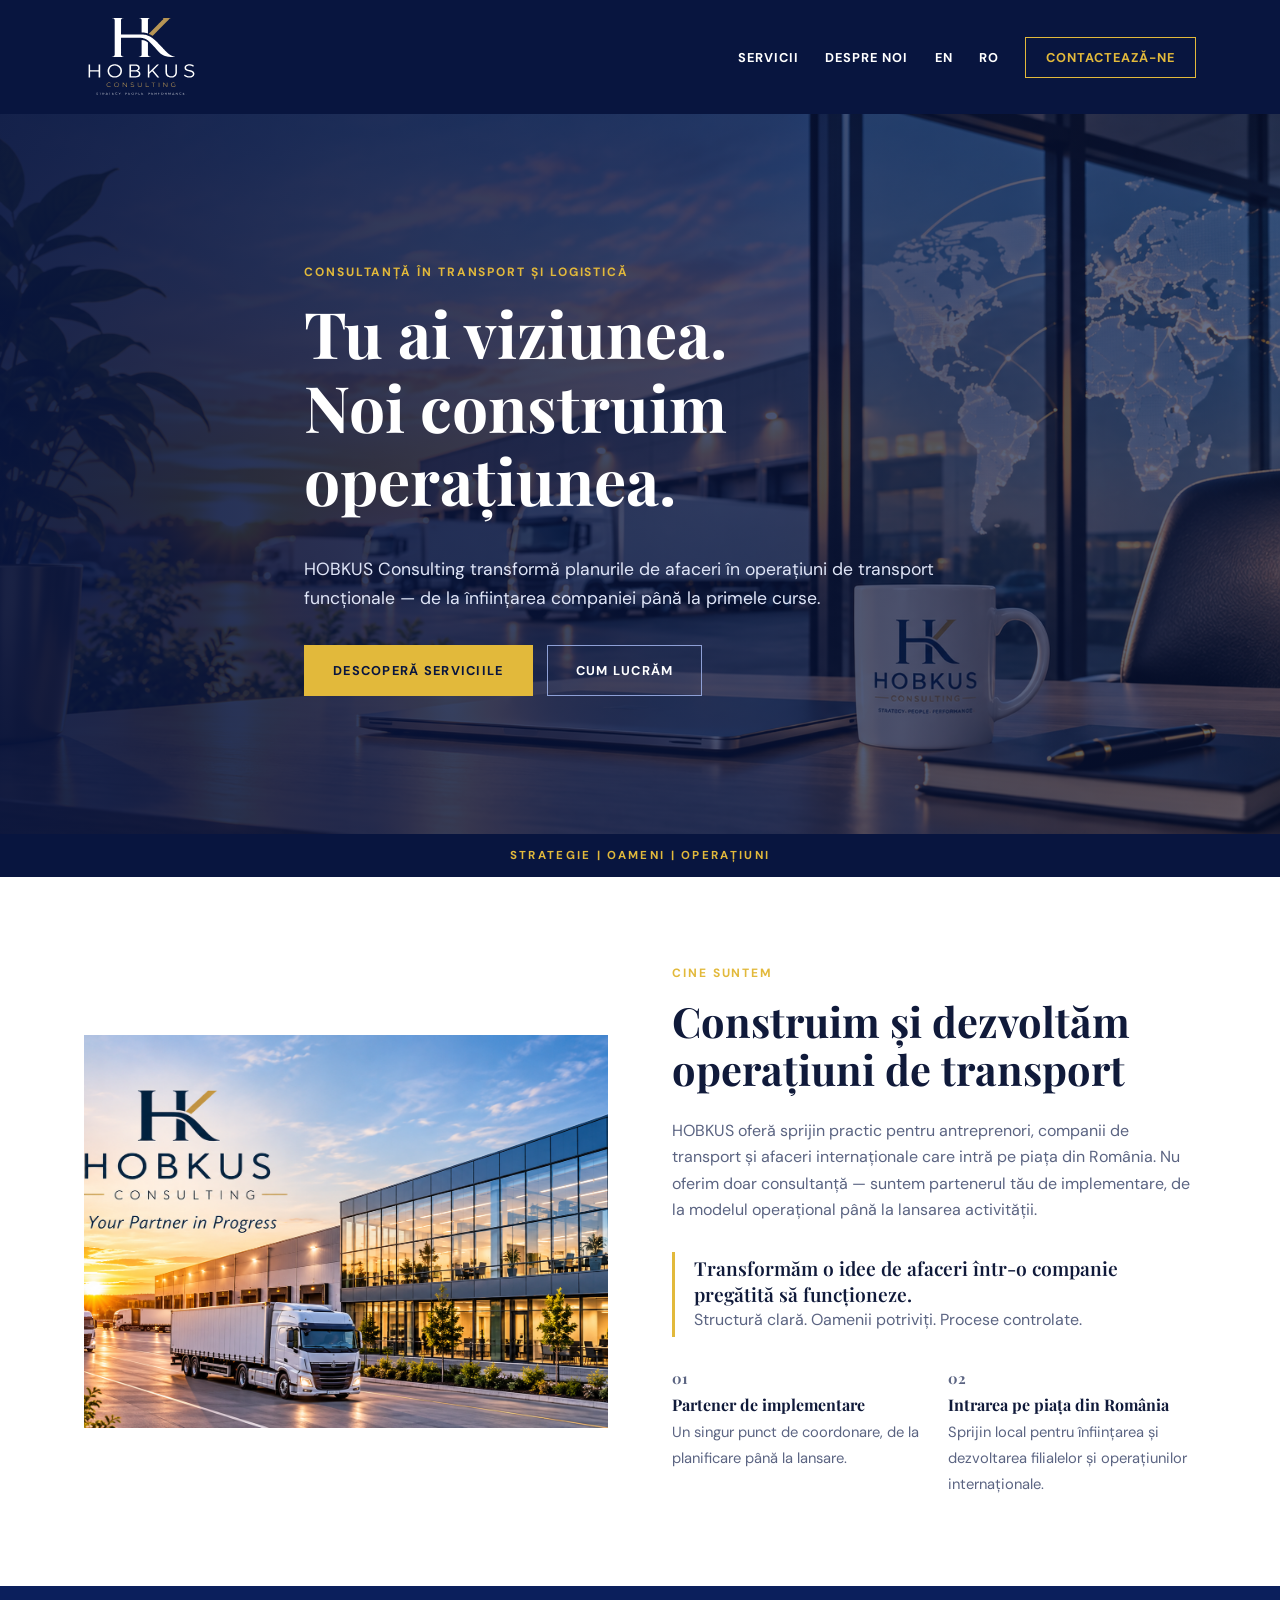
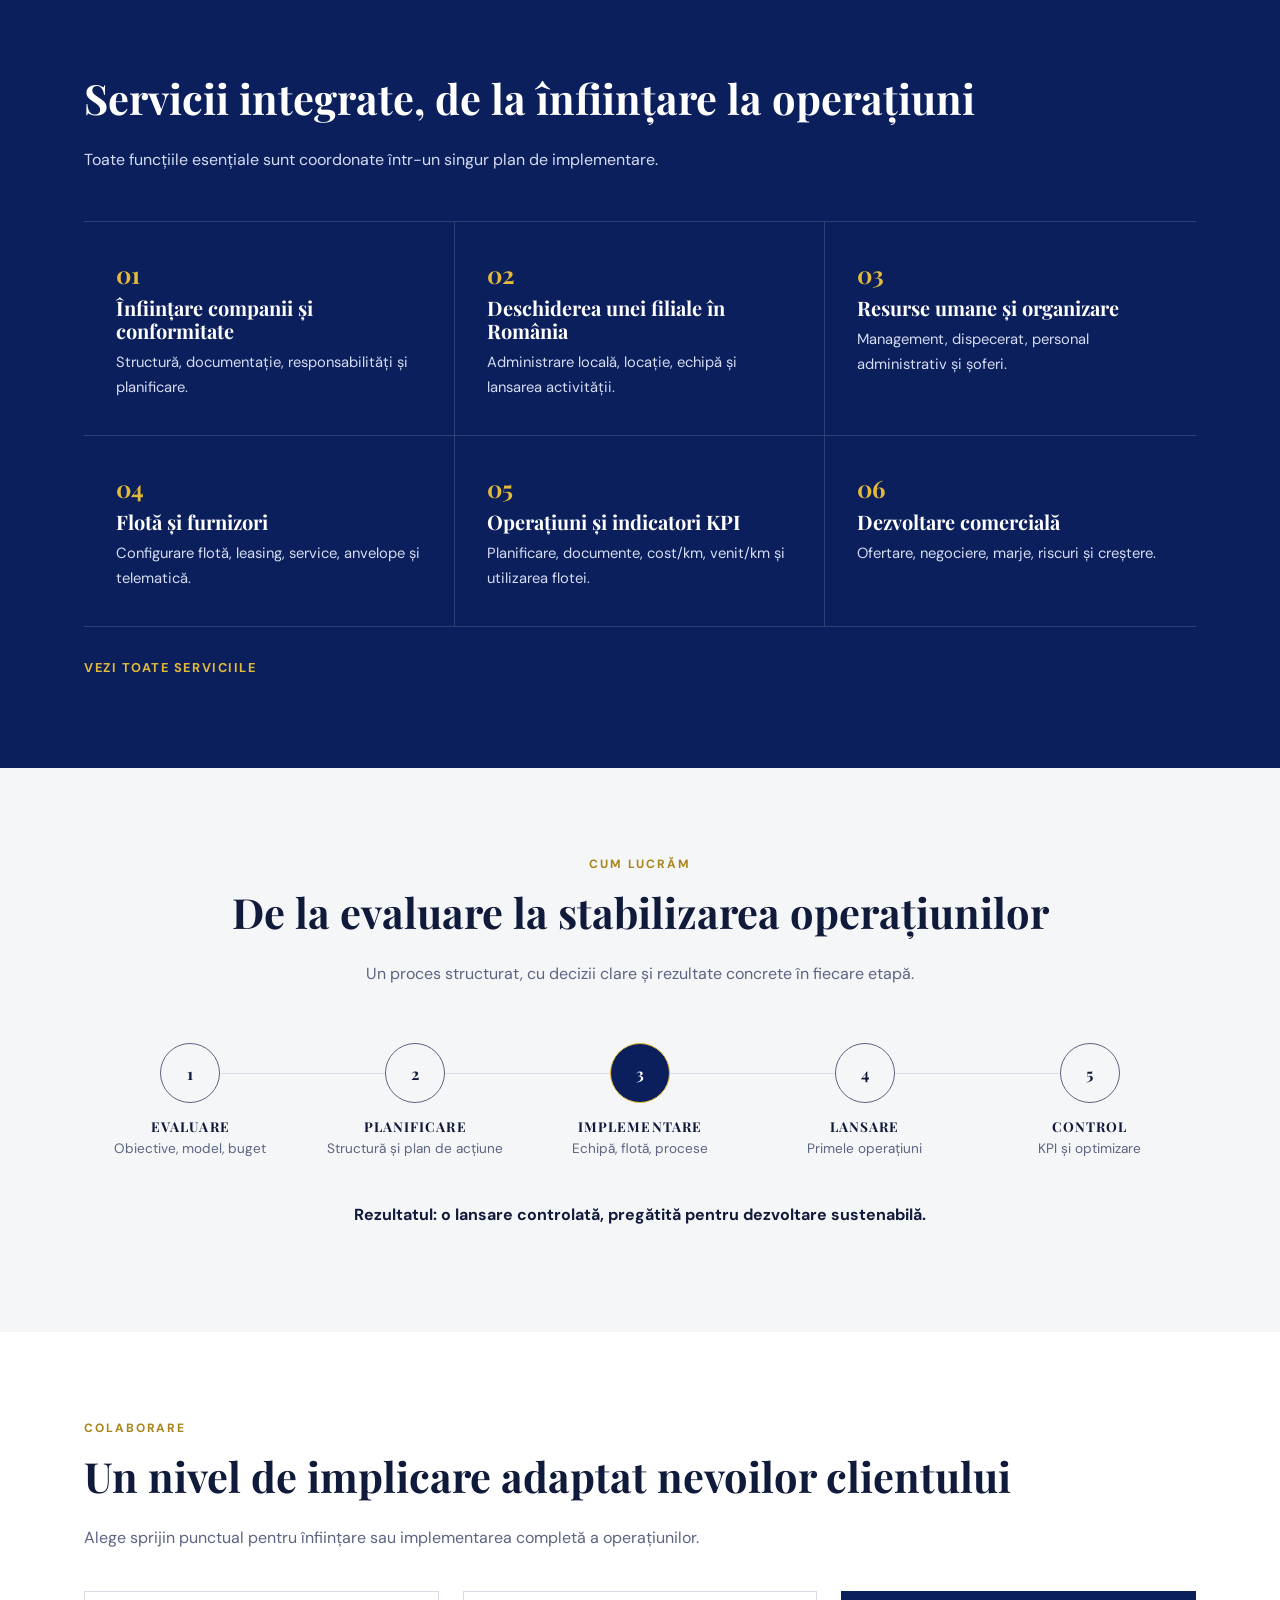
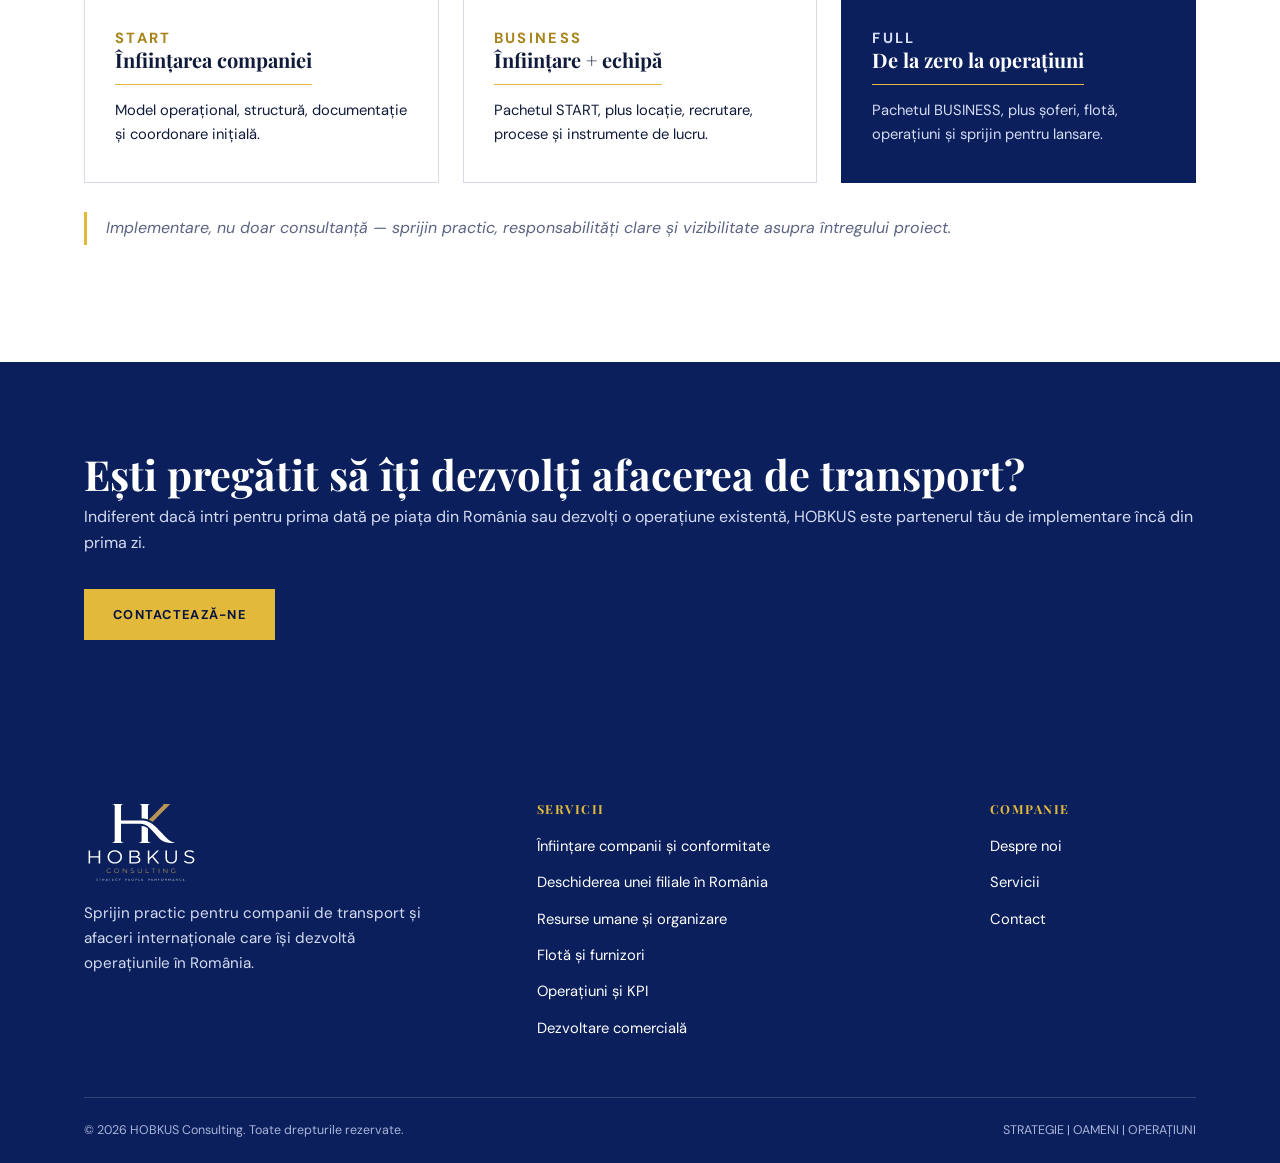
==== ro/index.html @ fe444e0a "Update navigation links to remove parent directory" ====
<!doctype html>
<html lang="ro">
<head>
<meta charset="utf-8">
<meta name="viewport" content="width=device-width,initial-scale=1">
<title>Consultanță Transport și Logistică România | HOBKUS</title>
<meta name="description" content="HOBKUS Consulting oferă consultanță pentru firme de transport și logistică: înființare companii, recrutare, management flotă, conformitate și operațiuni în România.">
<link rel="alternate" hreflang="en" href="https://hobkusconsulting.com/">
<link rel="alternate" hreflang="ro" href="https://hobkusconsulting.com/ro/">
<link rel="preconnect" href="https://fonts.googleapis.com">
<link rel="preconnect" href="https://fonts.gstatic.com" crossorigin>
<link href="https://fonts.googleapis.com/css2?family=DM+Sans:wght@400;500;700&family=Playfair+Display:wght@600;700&display=swap" rel="stylesheet">
<link rel="stylesheet" href="../style.css">
</head>
<body>

<header><div class="wrap">
<a class="logo" href="../index.html">
<img src="../img/hobkus-logo.svg" alt="HOBKUS Consulting" style="width:115px;height:auto;display:block;">
</a>
<nav>
<a href="services.html">Servicii</a>
<a href="about.html">Despre noi</a>
<a href="../index.html" lang="en">EN</a>
<a href="index.html" lang="ro" aria-current="page">RO</a>
<a class="btn-o" href="contact.html">Contactează-ne</a>
</nav>
</div></header>

<section class="hero big" style="background-image:linear-gradient(90deg,rgba(8,21,63,.93),rgba(8,21,63,.6)),url('../img/hero-home.jpg')">
<div class="wrap">
<p class="eyebrow">Consultanță în transport și logistică</p>
<h1>Tu ai viziunea. Noi construim operațiunea.</h1>
<p class="lead">HOBKUS Consulting transformă planurile de afaceri în operațiuni de transport funcționale — de la înființarea companiei până la primele curse.</p>
<div class="btns">
<a class="btn gold" href="../services.html">Descoperă serviciile</a>
<a class="btn ghost" href="#how">Cum lucrăm</a>
</div>
</div></section>

<div class="strip">Strategie | Oameni | Operațiuni</div>

<section class="white">
<div class="wrap split">
<div class="panel" role="img" aria-label="HOBKUS Consulting - operațiuni de transport" style="background-image:url('../img/who-we-are.jpeg');background-size:cover;background-position:center;"></div>
<div>
<p class="eyebrow">Cine suntem</p>
<h2>Construim și dezvoltăm operațiuni de transport</h2>
<p class="muted">HOBKUS oferă sprijin practic pentru antreprenori, companii de transport și afaceri internaționale care intră pe piața din România. Nu oferim doar consultanță — suntem partenerul tău de implementare, de la modelul operațional până la lansarea activității.</p>
<div class="quote">
<strong>Transformăm o idee de afaceri într-o companie pregătită să funcționeze.</strong>
<span class="muted">Structură clară. Oamenii potriviți. Procese controlate.</span>
</div>
<div class="pair">
<div><span class="n">01</span><b>Partener de implementare</b><span>Un singur punct de coordonare, de la planificare până la lansare.</span></div>
<div><span class="n">02</span><b>Intrarea pe piața din România</b><span>Sprijin local pentru înființarea și dezvoltarea filialelor și operațiunilor internaționale.</span></div>
</div>
</div>
</div>
</section>

<section class="dark"><div class="wrap">
<h2>Servicii integrate, de la înființare la operațiuni</h2>
<p>Toate funcțiile esențiale sunt coordonate într-un singur plan de implementare.</p>
<div class="grid3">
<div class="cell"><span class="n">01</span><h3>Înființare companii și conformitate</h3><p>Structură, documentație, responsabilități și planificare.</p></div>
<div class="cell"><span class="n">02</span><h3>Deschiderea unei filiale în România</h3><p>Administrare locală, locație, echipă și lansarea activității.</p></div>
<div class="cell"><span class="n">03</span><h3>Resurse umane și organizare</h3><p>Management, dispecerat, personal administrativ și șoferi.</p></div>
<div class="cell"><span class="n">04</span><h3>Flotă și furnizori</h3><p>Configurare flotă, leasing, service, anvelope și telematică.</p></div>
<div class="cell"><span class="n">05</span><h3>Operațiuni și indicatori KPI</h3><p>Planificare, documente, cost/km, venit/km și utilizarea flotei.</p></div>
<div class="cell"><span class="n">06</span><h3>Dezvoltare comercială</h3><p>Ofertare, negociere, marje, riscuri și creștere.</p></div>
</div>
<a class="link" href="../services.html">Vezi toate serviciile</a>
</div></section>

<section id="how" class="light"><div class="wrap center">
<p class="eyebrow">Cum lucrăm</p>
<h2>De la evaluare la stabilizarea operațiunilor</h2>
<p class="muted">Un proces structurat, cu decizii clare și rezultate concrete în fiecare etapă.</p>
<div class="steps">
<div class="step"><i>1</i><b>Evaluare</b><span>Obiective, model, buget</span></div>
<div class="step"><i>2</i><b>Planificare</b><span>Structură și plan de acțiune</span></div>
<div class="step hl"><i>3</i><b>Implementare</b><span>Echipă, flotă, procese</span></div>
<div class="step"><i>4</i><b>Lansare</b><span>Primele operațiuni</span></div>
<div class="step"><i>5</i><b>Control</b><span>KPI și optimizare</span></div>
</div>
<p><b>Rezultatul: o lansare controlată, pregătită pentru dezvoltare sustenabilă.</b></p>
</div></section>

<section class="white light"><div class="wrap">
<p class="eyebrow">Colaborare</p>
<h2>Un nivel de implicare adaptat nevoilor clientului</h2>
<p class="muted">Alege sprijin punctual pentru înființare sau implementarea completă a operațiunilor.</p>
<div class="tiers">
<div class="tier"><p class="eyebrow">Start</p><h3>Înființarea companiei</h3><p>Model operațional, structură, documentație și coordonare inițială.</p></div>
<div class="tier"><p class="eyebrow">Business</p><h3>Înființare + echipă</h3><p>Pachetul START, plus locație, recrutare, procese și instrumente de lucru.</p></div>
<div class="tier full"><p class="eyebrow">Full</p><h3>De la zero la operațiuni</h3><p>Pachetul BUSINESS, plus șoferi, flotă, operațiuni și sprijin pentru lansare.</p></div>
</div>
<div class="quote muted"><em>Implementare, nu doar consultanță — sprijin practic, responsabilități clare și vizibilitate asupra întregului proiect.</em></div>
</div></section>

<section class="dark"><div class="wrap cta">
<div><h2>Ești pregătit să îți dezvolți afacerea de transport?</h2>
<p>Indiferent dacă intri pentru prima dată pe piața din România sau dezvolți o operațiune existentă, HOBKUS este partenerul tău de implementare încă din prima zi.</p></div>
<a class="btn gold" href="../contact.html">Contactează-ne</a>
</div></section>

<footer><div class="wrap"><div class="fgrid">
<div>
<a class="logo" href="../index.html"><img src="../img/hobkus-logo.svg" alt="HOBKUS Consulting" style="width:115px;height:auto;display:block;"></a>
<p>Sprijin practic pentru companii de transport și afaceri internaționale care își dezvoltă operațiunile în România.</p>
</div>
<div><h4>Servicii</h4><ul>
<li><a href="../services.html">Înființare companii și conformitate</a></li>
<li><a href="../services.html">Deschiderea unei filiale în România</a></li>
<li><a href="../services.html">Resurse umane și organizare</a></li>
<li><a href="../services.html">Flotă și furnizori</a></li>
<li><a href="../services.html">Operațiuni și KPI</a></li>
<li><a href="../services.html">Dezvoltare comercială</a></li>
</ul></div>
<div><h4>Companie</h4><ul>
<li><a href="../about.html">Despre noi</a></li>
<li><a href="../services.html">Servicii</a></li>
<li><a href="../contact.html">Contact</a></li>
</ul></div>
</div>
<div class="fbar"><span>© 2026 HOBKUS Consulting. Toate drepturile rezervate.</span><span>STRATEGIE | OAMENI | OPERAȚIUNI</span></div>
</div></footer>
</body>
</html>
---- style.css ----
:root{--navy:#0b1f5c;--deep:#08153f;--gold:#e2b93b;--paper:#f5f6f8;--ink:#101a3a;--muted:#5b6482;--line:#d9dce6;--serif:"Playfair Display",Georgia,"Times New Roman",serif;--sans:"DM Sans",system-ui,-apple-system,"Segoe UI",Roboto,sans-serif}
*{box-sizing:border-box}html{scroll-behavior:smooth}
body{margin:0;font:400 1rem/1.65 var(--sans);color:var(--ink);background:var(--paper)}
h1,h2,h3{font-family:var(--serif);line-height:1.15;margin:0 0 .6em;font-weight:700}
h1{font-size:clamp(2.3rem,5.5vw,4rem)}h2{font-size:clamp(1.7rem,3.4vw,2.6rem)}h3{font-size:1.25rem}
a{color:inherit}.wrap{max-width:1160px;margin:0 auto;padding:0 24px}
.eyebrow{font:700 .75rem var(--sans);letter-spacing:.16em;text-transform:uppercase;color:var(--gold);margin:0 0 1rem}
.on-light .eyebrow,.light .eyebrow{color:#a8841a}
header{background:var(--deep);position:sticky;top:0;z-index:10}
header .wrap{display:flex;align-items:center;justify-content:space-between;gap:20px;flex-wrap:wrap;padding-top:14px;padding-bottom:14px}
.logo{text-decoration:none;color:#fff;font:700 1.9rem/1 var(--serif);letter-spacing:.08em}
.logo small{display:block;font:500 .62rem var(--sans);letter-spacing:.5em;margin-top:6px}
nav{display:flex;align-items:center;gap:26px;flex-wrap:wrap}
nav a{color:#fff;text-decoration:none;font:700 .8rem var(--sans);letter-spacing:.08em;text-transform:uppercase}
nav a.active,nav a:hover{color:var(--gold)}
nav a.btn-o{border:1px solid var(--gold);color:var(--gold);padding:11px 20px}
nav a.btn-o:hover{background:var(--gold);color:var(--deep)}
a:focus-visible,button:focus-visible,input:focus-visible,select:focus-visible,textarea:focus-visible{outline:3px solid var(--gold);outline-offset:2px}
.hero{background:var(--deep) center/cover;color:#fff;padding:96px 0 84px}
.hero.big{min-height:80vh;display:flex;align-items:center}
.hero p.lead{max-width:56ch;font-size:1.1rem;color:#dfe5f7}
.hero h1{max-width:15ch}.hero.big h1{max-width:13ch}
.btns{display:flex;gap:14px;flex-wrap:wrap;margin-top:2rem}
.btn{display:inline-block;text-decoration:none;font:700 .8rem var(--sans);letter-spacing:.1em;text-transform:uppercase;padding:16px 28px;border:1px solid var(--gold);cursor:pointer}
.btn.gold{background:var(--gold);color:var(--deep)}.btn.gold:hover{background:#f0cb55}
.btn.ghost{color:#fff;border-color:#8ea0d6}.btn.ghost:hover{border-color:#fff}
.btn.navy{background:var(--navy);color:#fff;border-color:var(--navy)}.btn.navy:hover{background:var(--deep)}
.strip{background:var(--deep);color:var(--gold);text-align:center;font:700 .72rem var(--sans);letter-spacing:.2em;text-transform:uppercase;padding:14px}
section{padding:88px 0}.dark{background:var(--navy);color:#fff}.dark p{color:#d5dcf2}.white{background:#fff}
.muted{color:var(--muted)}
.split{display:grid;grid-template-columns:1fr 1fr;gap:64px;align-items:center}
.panel {
  aspect-ratio: 4/3;
  background-image: url('img/who-we-are.jpeg');
  background-size: cover;
  background-position: center;
  background-repeat: no-repeat;
  position: relative;
}

.panel::after {
  display: none;
}
.quote{border-left:3px solid var(--gold);padding:.2rem 0 .2rem 1.2rem;margin:1.8rem 0}
.quote strong{font:600 1.2rem var(--serif);display:block}
.pair{display:grid;grid-template-columns:1fr 1fr;gap:28px;margin-top:1.5rem}
.pair b{font-family:var(--serif);display:block}.pair span{font-size:.92rem;color:var(--muted)}
.n{font:700 1.5rem var(--serif);color:var(--gold)}
.grid3{display:grid;grid-template-columns:repeat(3,1fr);margin-top:3rem;border-top:1px solid #ffffff26}
.cell{padding:36px 32px;border-bottom:1px solid #ffffff26;border-right:1px solid #ffffff26}
.cell:nth-child(3n){border-right:0}.cell:hover{background:#ffffff14}
.cell .n{display:block;margin-bottom:.4rem}.cell h3{margin:0 0 .5rem}.cell p{margin:0;font-size:.92rem}
.link{display:inline-block;margin-top:2rem;color:var(--gold);font:700 .8rem var(--sans);letter-spacing:.12em;text-transform:uppercase;text-decoration:none}
.center{text-align:center}.center .lead{margin:0 auto}
.steps{display:grid;grid-template-columns:repeat(5,1fr);gap:12px;margin:3.5rem 0 2.5rem;position:relative}
.steps::before{content:"";position:absolute;left:10%;right:10%;top:30px;border-top:1px solid var(--line)}
.step{text-align:center;position:relative}
.step i{display:grid;place-items:center;width:60px;height:60px;margin:0 auto 14px;border:1px solid var(--muted);border-radius:50%;background:var(--paper);font:700 1rem var(--serif);font-style:normal}
.step.hl i{background:var(--navy);color:#fff;border-color:var(--gold)}
.step b{display:block;font:700 .85rem var(--serif);letter-spacing:.08em;text-transform:uppercase}.step span{font-size:.85rem;color:var(--muted)}
.tiers{display:grid;grid-template-columns:repeat(3,1fr);gap:24px;margin-top:2.5rem}
.tier{background:#fff;border:1px solid var(--line);padding:36px 30px}.tier.full{background:var(--navy);color:#fff;border-color:var(--navy)}
.tier h3{margin:0 0 .8rem;padding-bottom:.8rem;border-bottom:1px solid var(--gold);width:fit-content}.tier p{margin:0;font-size:.92rem}
.tier.full p{color:#d5dcf2}
.svc{display:grid;grid-template-columns:1fr 1fr;gap:48px;padding:56px 0;border-bottom:1px solid var(--line);align-items:center}
.svc:nth-child(even) .svc-h{order:2}
.svc-h .n{font-size:3rem;color:#e6d9a8;display:block;line-height:1}
.svc ul{margin:0;padding:0;list-style:none}
.svc li{padding:8px 0 8px 22px;position:relative}.svc li::before{content:"";position:absolute;left:0;top:1.1em;width:6px;height:6px;border-radius:50%;background:var(--gold)}
.approach{display:grid;grid-template-columns:1fr 1fr;margin-top:3rem}
.approach div{padding:36px 40px;border-top:1px solid #ffffff26}.approach div:nth-child(odd){border-right:1px solid #ffffff26}
.approach h3{margin:0 0 .6rem}.approach p{margin:0}
.about-text p{margin:0 0 1.1rem}.facts{display:grid;gap:26px}.facts div{border-top:1px solid var(--gold);padding-top:14px}
.facts b{display:block;font:700 1.15rem var(--serif);margin:.3rem 0}.facts p{margin:0;font-size:.95rem;color:var(--muted)}
.cta{display:flex;align-items:center;justify-content:space-between;gap:32px;flex-wrap:wrap}.cta h2{margin:0 0 .4rem}.cta p{margin:0}
.contact{display:grid;grid-template-columns:5fr 7fr;gap:64px}
.info{display:grid;gap:22px;margin-top:2rem}.info small{display:block;font:700 .7rem var(--sans);letter-spacing:.14em;text-transform:uppercase;color:var(--muted)}.info a{text-decoration:none}
form{display:grid;grid-template-columns:1fr 1fr;gap:20px}form .full{grid-column:1/-1}
label{display:block;font:700 .72rem var(--sans);letter-spacing:.12em;text-transform:uppercase;margin-bottom:6px}
input,select,textarea{width:100%;font:inherit;padding:14px;border:1px solid var(--line);background:#fff;color:var(--ink)}textarea{min-height:170px;resize:vertical}
footer{background:var(--navy);color:#fff;padding:72px 0 0}
.fgrid{display:grid;grid-template-columns:2fr 2fr 1fr;gap:40px}
footer h4{margin:0 0 1rem;font:700 .78rem var(--serif);letter-spacing:.12em;text-transform:uppercase;color:var(--gold)}
footer ul{list-style:none;margin:0;padding:0;display:grid;gap:10px}footer a{text-decoration:none;font-size:.92rem}footer a:hover{color:var(--gold)}
footer p{color:#d5dcf2;max-width:34ch;font-size:.95rem}
.fbar{display:flex;justify-content:space-between;flex-wrap:wrap;gap:10px;margin-top:56px;padding:22px 0;border-top:1px solid #ffffff26;font-size:.78rem;color:#aab5d9}
@media(max-width:860px){.split,.contact,.svc,.fgrid,.approach,.pair{grid-template-columns:1fr}.svc:nth-child(even) .svc-h{order:0}
.grid3,.tiers{grid-template-columns:1fr}.cell{border-right:0}.steps{grid-template-columns:1fr;gap:26px}.steps::before{display:none}
.approach div:nth-child(odd){border-right:0}section{padding:60px 0}form{grid-template-columns:1fr}nav{gap:16px}.hero{padding:64px 0}}
@media(prefers-reduced-motion:reduce){html{scroll-behavior:auto}}
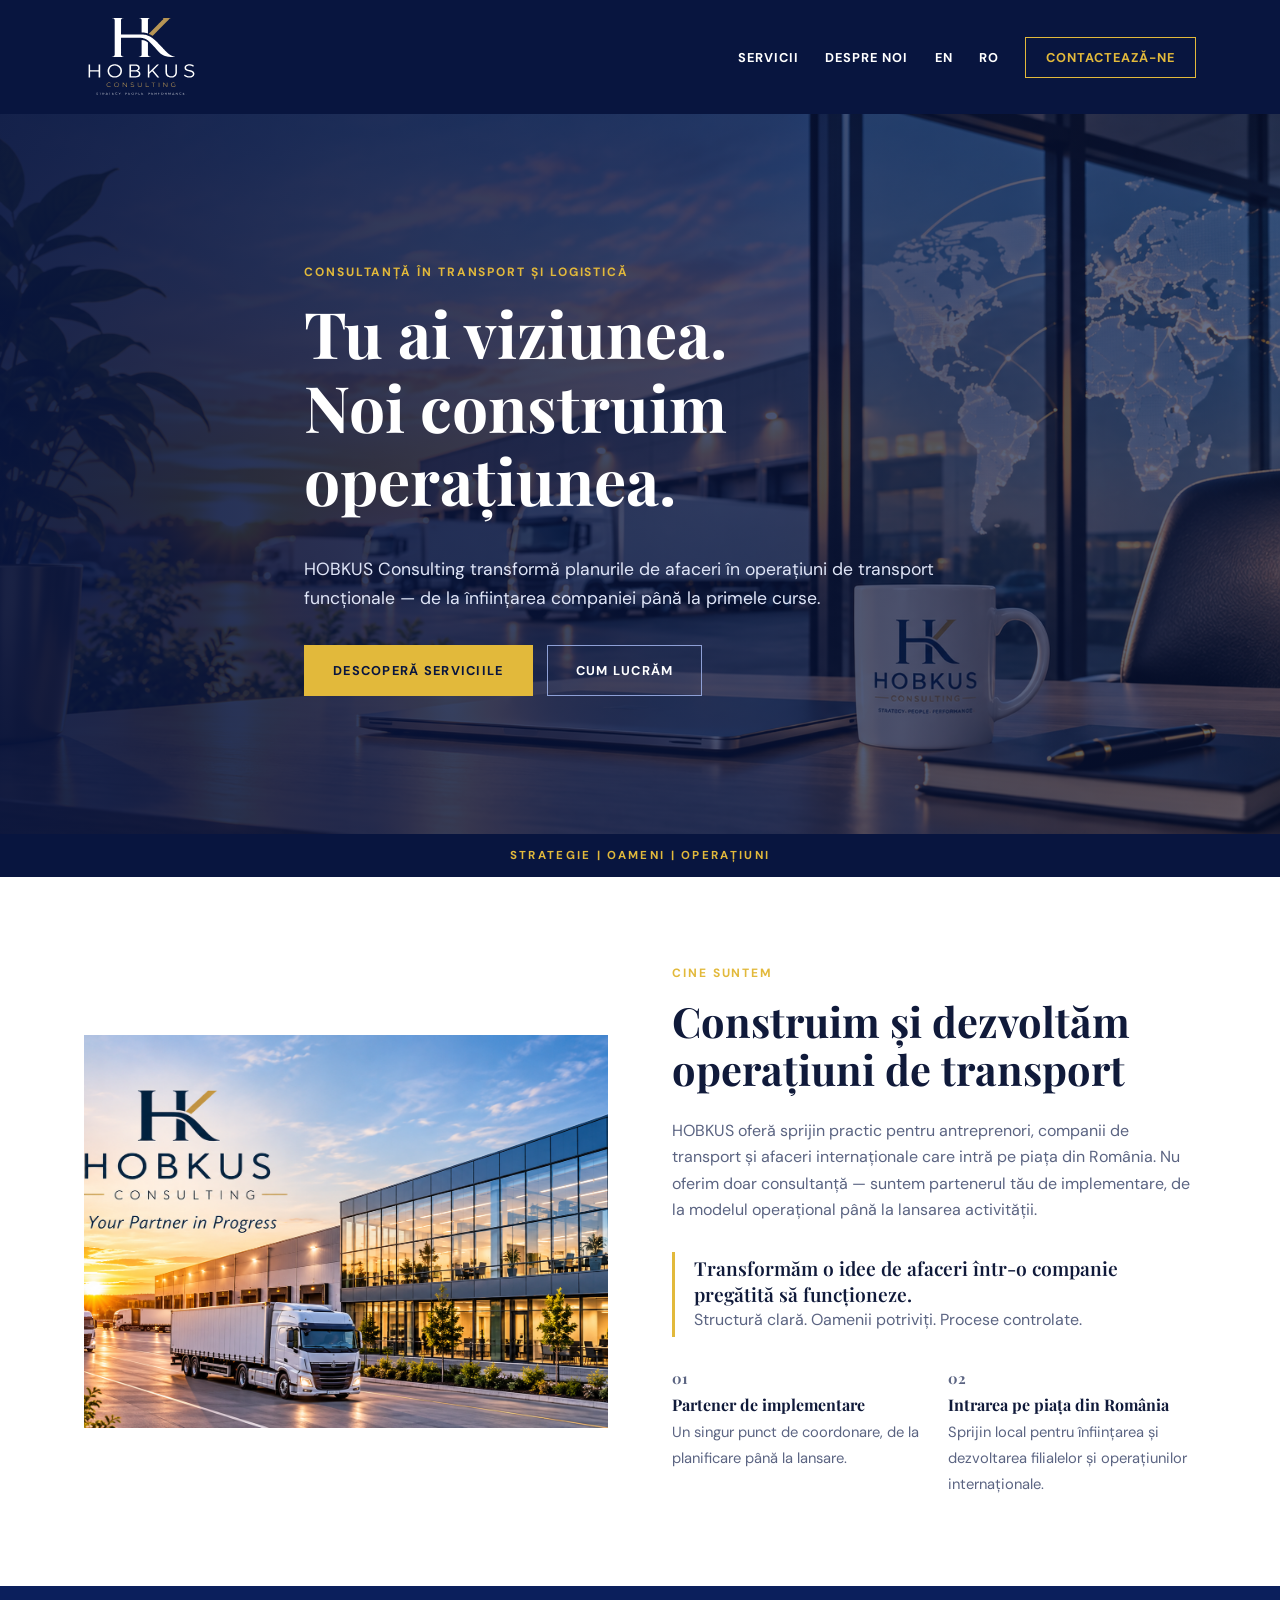
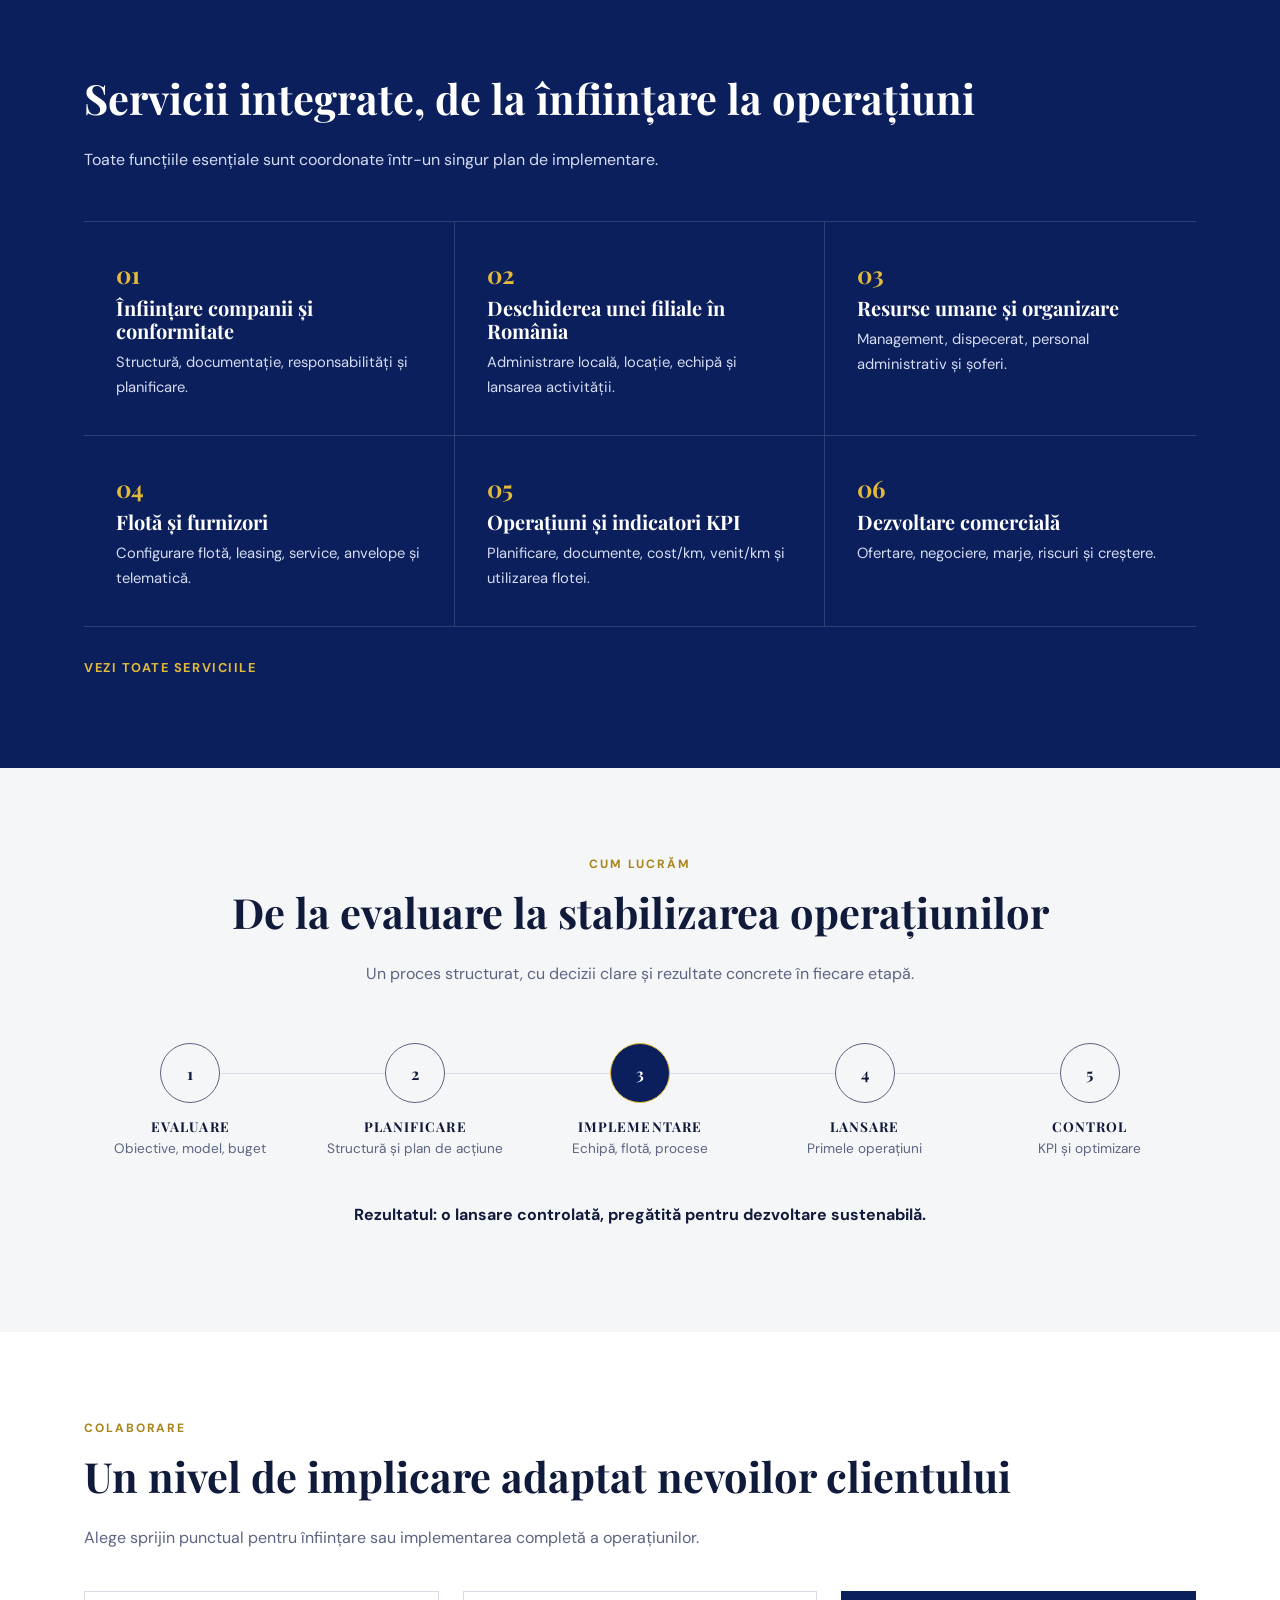
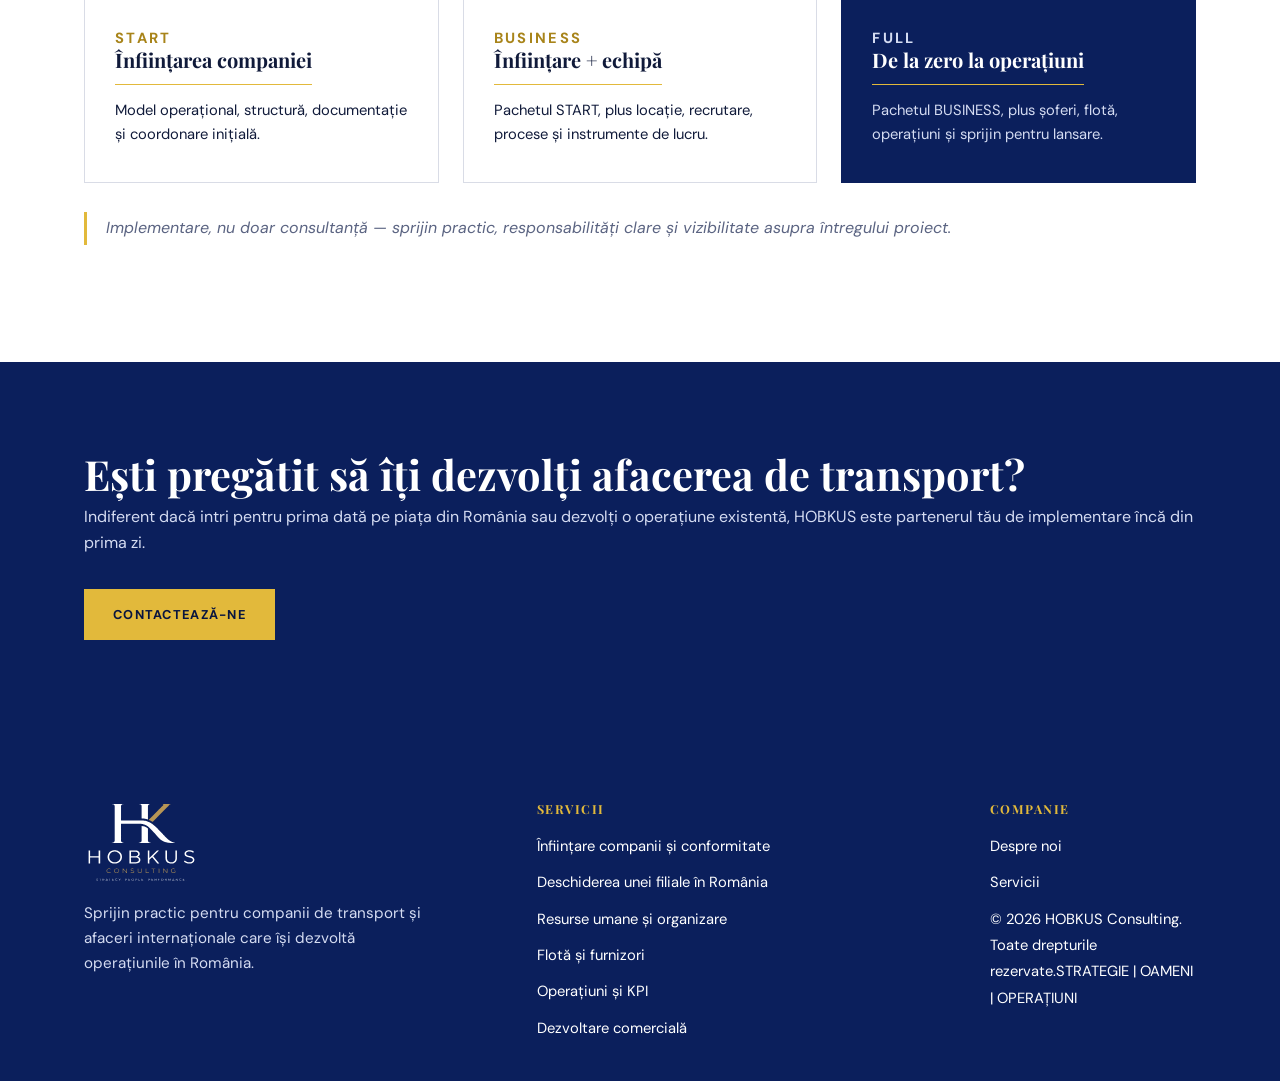
==== commit 297491de: "Update index.html" ====
--- a/ro/index.html
+++ b/ro/index.html
@@ -33,7 +33,7 @@
 <h1>Tu ai viziunea. Noi construim operațiunea.</h1>
 <p class="lead">HOBKUS Consulting transformă planurile de afaceri în operațiuni de transport funcționale — de la înființarea companiei până la primele curse.</p>
 <div class="btns">
-<a class="btn gold" href="../services.html">Descoperă serviciile</a>
+<a class="btn gold" href="services.html">Descoperă serviciile</a>
 <a class="btn ghost" href="#how">Cum lucrăm</a>
 </div>
 </div></section>
@@ -70,7 +70,7 @@
 <div class="cell"><span class="n">05</span><h3>Operațiuni și indicatori KPI</h3><p>Planificare, documente, cost/km, venit/km și utilizarea flotei.</p></div>
 <div class="cell"><span class="n">06</span><h3>Dezvoltare comercială</h3><p>Ofertare, negociere, marje, riscuri și creștere.</p></div>
 </div>
-<a class="link" href="../services.html">Vezi toate serviciile</a>
+<a class="link" href="services.html">Vezi toate serviciile</a>
 </div></section>
 
 <section id="how" class="light"><div class="wrap center">
@@ -102,7 +102,7 @@
 <section class="dark"><div class="wrap cta">
 <div><h2>Ești pregătit să îți dezvolți afacerea de transport?</h2>
 <p>Indiferent dacă intri pentru prima dată pe piața din România sau dezvolți o operațiune existentă, HOBKUS este partenerul tău de implementare încă din prima zi.</p></div>
-<a class="btn gold" href="../contact.html">Contactează-ne</a>
+<a class="btn gold" href="contact.html">Contactează-ne</a>
 </div></section>
 
 <footer><div class="wrap"><div class="fgrid">
@@ -111,17 +111,17 @@
 <p>Sprijin practic pentru companii de transport și afaceri internaționale care își dezvoltă operațiunile în România.</p>
 </div>
 <div><h4>Servicii</h4><ul>
-<li><a href="../services.html">Înființare companii și conformitate</a></li>
-<li><a href="../services.html">Deschiderea unei filiale în România</a></li>
-<li><a href="../services.html">Resurse umane și organizare</a></li>
-<li><a href="../services.html">Flotă și furnizori</a></li>
-<li><a href="../services.html">Operațiuni și KPI</a></li>
-<li><a href="../services.html">Dezvoltare comercială</a></li>
+<li><a href="services.html">Înființare companii și conformitate</a></li>
+<li><a href="services.html">Deschiderea unei filiale în România</a></li>
+<li><a href="services.html">Resurse umane și organizare</a></li>
+<li><a href="services.html">Flotă și furnizori</a></li>
+<li><a href="services.html">Operațiuni și KPI</a></li>
+<li><a href="services.html">Dezvoltare comercială</a></li>
 </ul></div>
 <div><h4>Companie</h4><ul>
-<li><a href="../about.html">Despre noi</a></li>
-<li><a href="../services.html">Servicii</a></li>
-<li><a href="../contact.html">Contact</a></li>
+<li><a href="about.html">Despre noi</a></li>
+<li><a href="services.html">Servicii</a></li>
+<li><a href="contact.html>Contact</a></li>
 </ul></div>
 </div>
 <div class="fbar"><span>© 2026 HOBKUS Consulting. Toate drepturile rezervate.</span><span>STRATEGIE | OAMENI | OPERAȚIUNI</span></div>
